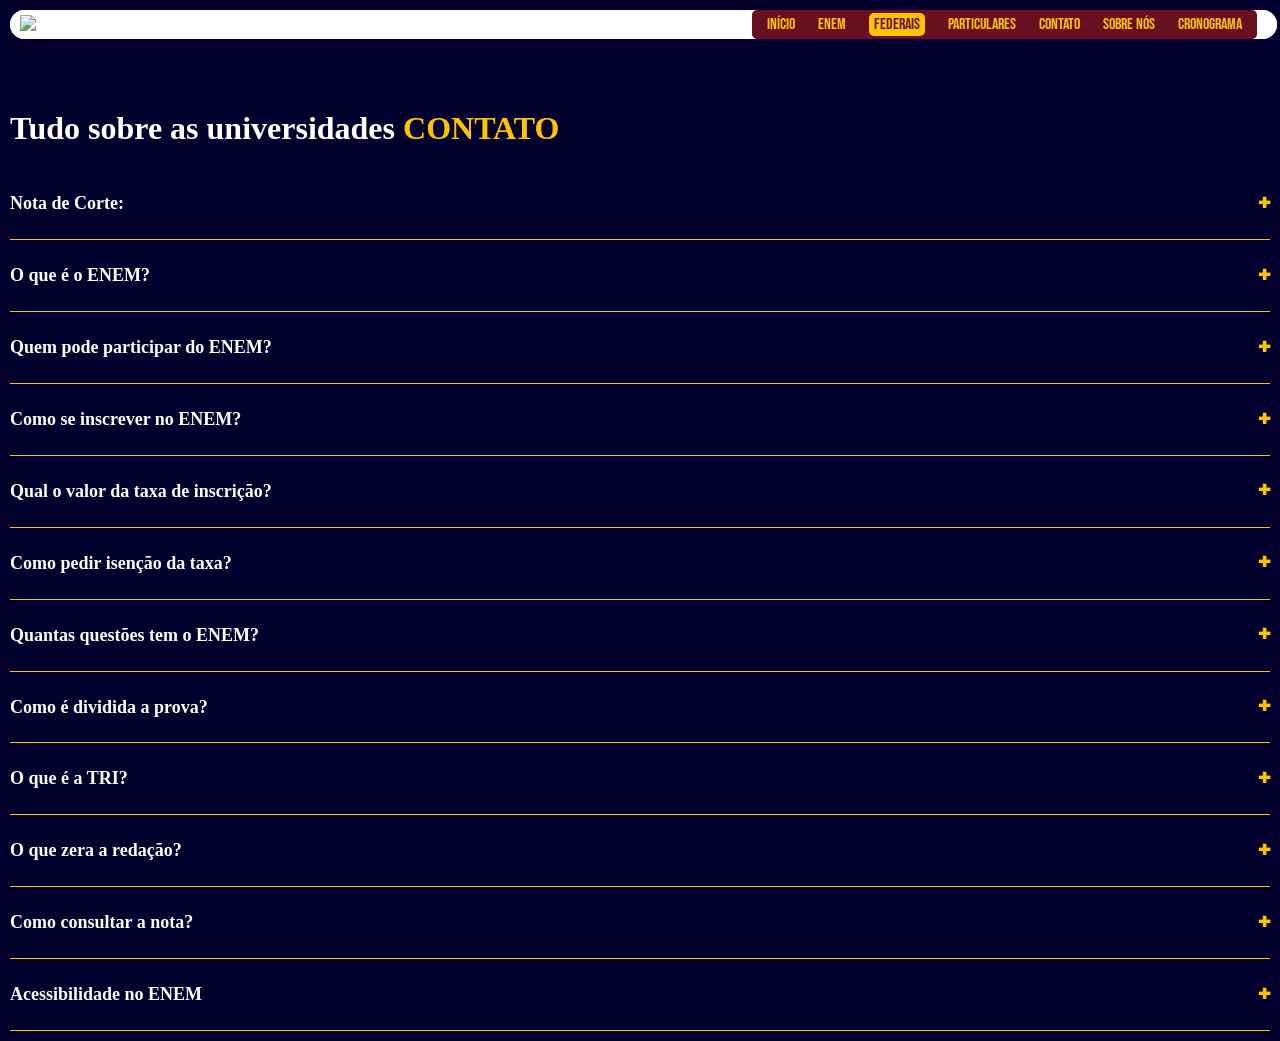
==== contato.html @ 667b53c7 "primeiro commit" ====
<!DOCTYPE html>
<html lang="en">
<head>
    <meta charset="UTF-8">
    <meta name="viewport" content="width=device-width, initial-scale=1.0">
    <title>UniGuia</title>
    <link rel="stylesheet" href="style.css">
    <link rel="preconnect" href="https://fonts.googleapis.com">
    <link rel="preconnect" href="https://fonts.gstatic.com" crossorigin>
    <link href="https://fonts.googleapis.com/css2?family=Bebas+Neue&display=swap" rel="stylesheet">
</head>
<body>
    <header>
        <div class="logo">
           <img src="img/logo.png" alt="logo">
        </div>
        
        <div class="menu">
            <nav>
                <a href="index.html">Início</a>
                <a href="enem.html">Enem</a>
                <a href="federais.html">Federais</a>
                <a href="particulares.html" >Particulares</a>
                <a href="contato.html" id="estilo">Contato</a>
                <a href="sobre_nos.html">Sobre Nós</a>
                <a href="cronograma.html">Cronograma</a>
            </nav>
        </div>
    </header>

    <style>
        body {
            font-family: "Bebas Neue", sans-serif;
            padding: 2px;
            color: #fff;
            background-color: #03002e;;
        }

       .enem {
            margin-top: 100px; 

        }
        .amarelo {
            color: #ffc400;
        }

        h1 {
            font-family: 'Times New Roman', Times, serif;
        }

        h2 {
            text-align: center;
            color: #fff;
            font-family: Georgia, 'Times New Roman', Times, serif;
            font-size: 18px;
        }

        p {
            text-indent: 50px;
        }
        .faq-item {
            border-bottom: 1px solid #ffc400;
            padding: 10px 0;
        }

        .pergunta {
            display: flex;
            justify-content: space-between;
            align-items: center;
            cursor: pointer;
        }

        .pergunta h3 {
            margin: 0;
            font-size: 18px;
            color: #f6f6f6;
        }

        .icone {
            font-size: 30px;
            font-weight: bold;
            color: #ffc400;
            transition: transform 0.3s ease;
        }

        .resposta {
            max-height: 0;
            overflow: hidden;
            transition: max-height 0.3s ease, padding 0.3s ease;
            color: #fff;
        }

        .faq-item.ativa .resposta {
            max-height: 200px;
            padding-top: 10px;
        }

        .faq-item.ativa .icone {
            transform: rotate(45deg);
        }
    </style>
</head>
<body>
    <header>
        <div class="logo">
           <img src="img/logo.png" alt="logo">
        </div>
        
        <div class="menu">
            <nav>
                <a href="index.html">Início</a>
                <a href="enem.html">Enem</a>
                <a href="federais.html" id="estilo">Federais</a>
                <a href="particulares.html">Particulares</a>
                <a href="contato.html">Contato</a>
                <a href="sobre_nos.html">Sobre Nós</a>
                <a href="cronograma.html">Cronograma</a>
            </nav>
        </div>
    </header>
        <div class="enem">
        <h1>Tudo sobre as universidades <span class="amarelo"> CONTATO <span></h1>

        <!-- Pergunta 1 -->
        <div class="faq-item">
            <div class="pergunta">
                <h2>Nota de Corte:</h2>
                <span class="icone">+</span>
            </div>
            <div class="resposta">
                <a href="https://acessounico.mec.gov.br/busca" target="_blank"><p> Nota de Corte </p></a>
            </div>
        </div>
        
        <!-- Pergunta 2 -->
        <div class="faq-item">
            <div class="pergunta">
                <h2>O que é o ENEM?</h2>
                <span class="icone">+</span>
            </div>
            <div class="resposta">
                <p>
                    O ENEM (Exame Nacional do Ensino Médio) é uma avaliação criada 
                    pelo Ministério da Educação em 1998. Atualmente, ele é utilizado
                    como uma das principais formas de ingresso no ensino superior
                    brasileiro, permitindo acesso ao SISU, PROUNI, FIES e diversas
                    instituições de ensino.
                </p>
            </div>
        </div>
        
        <!-- Pergunta 3 -->
        <div class="faq-item">
            <div class="pergunta">
                <h2>Quem pode participar do ENEM?</h2>
                <span class="icone">+</span>
            </div>
            <div class="resposta">
                <p>
                    Pode participar:
                    Quem já concluiu o Ensino Médio;
                    Quem está concluindo o Ensino Médio;
                    Estudantes dos anos anteriores como "treineiros", apenas para autoavaliação.
                </p>
            </div>
        </div>
        
        <!-- Pergunta 4 -->
        <div class="faq-item">
            <div class="pergunta">
                <h2>Como se inscrever no ENEM?</h2>
       
                <span class="icone">+</span>
            </div>
            <div class="resposta">
                 <p> 
                    A inscrição é realizada exclusivamente pela Página do Participante do Inep,
                    utilizando CPF e conta Gov.br Site oficial: 
                </p>
                <a href="https://enem.inep.gov.br/participante/?utm_source=chatgpt.com" target="_blank"><p> Página do participante </p></a>
            </div>
        </div>


        <!-- Pergunta 5 -->
        <div class="faq-item">
            <div class="pergunta">
                <h2>Qual o valor da taxa de inscrição?</h2>
                <span class="icone">+</span>
            </div>
            <div class="resposta">
                <p>
                    Na edição de 2026, a taxa de inscrição é de R$ 85,00.
                </p>            
            </div>
        </div>


        <!-- Pergunta 6 -->
        <div class="faq-item">
            <div class="pergunta">
                <h2>Como pedir isenção da taxa?</h2>
        
                <span class="icone">+</span>
            </div>
            <div class="resposta">
                <p>
                    Podem solicitar isenção:
                    Estudantes do 3º ano da rede pública;
                    Pessoas que cursaram todo o ensino médio em escola pública ou como bolsistas
                    integrais com renda familiar de até 1,5 salário mínimo por pessoa;
                    Inscritos no CadÚnico;
                    Beneficiários do programa Pé-de-Meia.
                </p>
            </div>
        </div>

         <!-- Pergunta 7 -->
        <div class="faq-item">
            <div class="pergunta">
                <h2>Quantas questões tem o ENEM?</h2>
                <span class="icone">+</span>
            </div>
            <div class="resposta">
                <p>
                    O exame possui:
                    180 questões objetivas;
                    1 redação dissertativo-argumentativa.
                    As questões são divididas em quatro áreas do conhecimento.
                </p>
            </div>
        </div>
        
        <!-- Pergunta 8 -->
        <div class="faq-item">
            <div class="pergunta">
                <h2>Como é dividida a prova?</h2>
                <span class="icone">+</span>
            </div>
            <div class="resposta">
                <p>1º dia</p>
                <p>
                    - Linguagens, Códigos e suas Tecnologias
                    - Ciências Humanas e suas Tecnologias
                    - Redação</p>
                <p>2º dia</p>
                <p>
                    - Matemática e suas Tecnologias
                    - Ciências da Natureza e suas Tecnologias 
                </p>
                <p>
                    Total: 180 questões + redação.
                </p>
            </div>
        </div>

        <!-- Pergunta 9 -->
        <div class="faq-item">
            <div class="pergunta">
                <h2>O que é a TRI?</h2>
        
                <span class="icone">+</span>
            </div>
            <div class="resposta">
                <p>
                    TRI significa Teoria de Resposta ao Item.
                    Ela não considera apenas quantas questões você acertou, mas também a coerência dos seus acertos. Acertar questões difíceis e errar muitas fáceis pode reduzir a nota final, pois o sistema entende que houve inconsistência no padrão de respostas.
                </p>
            </div>
        </div>

        <!-- Pergunta 10 -->
        <div class="faq-item">
            <div class="pergunta">
                 <h2>O que zera a redação?</h2>
        
                <span class="icone">+</span>
            </div>
            <div class="resposta">
                <p>
                    A redação recebe nota zero quando:
                    Foge totalmente ao tema;
                    Não é um texto dissertativo-argumentativo;
                    Possui menos de 7 linhas;
                    Contém impropérios ou desenhos;
                    Está em branco;
                    Apresenta cópia integral dos textos motivadores.
                </p>
            
            </div>
        </div>

        <!-- Pergunta 11 -->
        <div class="faq-item">
            <div class="pergunta">
                <h2>Como consultar a nota?</h2>
                <span class="icone">+</span>
            </div>
            <div class="resposta">
                <p>
                    A nota é divulgada na Página do Participante.
                    O estudante deve acessar com CPF e senha da conta Gov.br.
                    Acesso: 
                </p>
                <a href="https://enem.inep.gov.br/participante/?utm_source=chatgpt.com"></a> 
            </div>
        </div>


        <!-- Pergunta 12 -->
        <div class="faq-item">
            <div class="pergunta">
                <h2>Acessibilidade no ENEM</h2>
                <span class="icone">+</span>
            </div>
            <div class="resposta">
                <p>
                    Quem pode solicitar atendimento especializado?
                    Participantes com deficiência, transtorno funcional específico (como TEA, dislexia, TDAH), gestantes,
                    lactantes, idosos e pessoas com outras condições específicas previstas no edital. A solicitação é
                    feita durante a inscrição. Fonte:
                </p>
                <a href="INEP - Perguntas Frequentes ENEM" target="_blank"></a>
            </div>
        </div>

    </div>


    <script src="script.js"></script>

</body>
</html>
---- style.css ----
body {
  background: #03002e;
  font-family: "Bebas Neue", sans-serif;
  font-weight: 400;
  font-style: normal;
}
header {
  display: flex;
  justify-content: space-between;
  background: #fff;
  border-radius: 25px;
  position: fixed;
  width: 99%;
 
}
.logo img {
  height: 65px;
  width: auto;
  margin-left: 10px;
  margin-top: 5px;
}

.menu {
  display: flex;
  align-items: center;
}
.menu nav {
  margin-inline: 20px;
  flex-wrap: nowrap;
  justify-content: center;
  align-items: center;
  overflow-x: auto;
  padding-bottom: 5px;
  gap: 15px;
  background: #681020;
  border-radius: 5px;
  padding: 5px;
}
.menu nav a {
  text-decoration: none;
  color: #ffc400;
  margin-inline: 10px;
}
.menu nav a:hover{
  background-color: #ffc400;
  color: #681020;
  padding: 2px 5px;
  border-radius: 5px;
  
}
/*"animação" de clique*/
#estilo{
  background-color: #ffc400;
  color: #681020;
  padding: 2px 5px;
  border-radius: 5px;
}
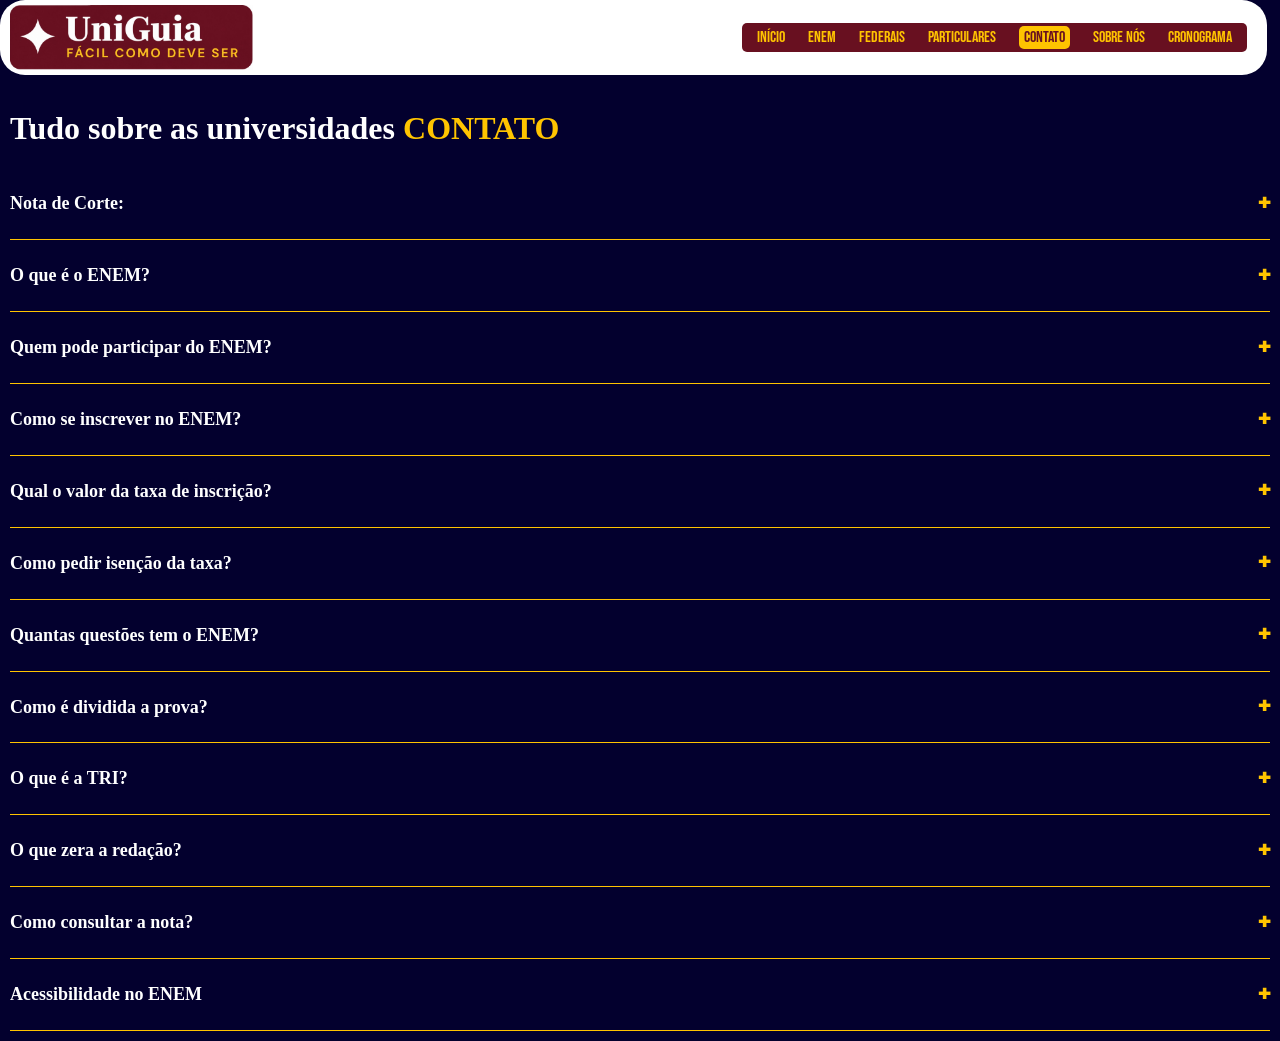
==== commit fd8e27d8: "dia01/07" ====
--- a/contato.html
+++ b/contato.html
@@ -12,7 +12,7 @@
 <body>
     <header>
         <div class="logo">
-           <img src="img/logo.png" alt="logo">
+           <img src="img/logo.jpg" alt="logo">
         </div>
         
         <div class="menu">
@@ -101,23 +101,6 @@
     </style>
 </head>
 <body>
-    <header>
-        <div class="logo">
-           <img src="img/logo.png" alt="logo">
-        </div>
-        
-        <div class="menu">
-            <nav>
-                <a href="index.html">Início</a>
-                <a href="enem.html">Enem</a>
-                <a href="federais.html" id="estilo">Federais</a>
-                <a href="particulares.html">Particulares</a>
-                <a href="contato.html">Contato</a>
-                <a href="sobre_nos.html">Sobre Nós</a>
-                <a href="cronograma.html">Cronograma</a>
-            </nav>
-        </div>
-    </header>
         <div class="enem">
         <h1>Tudo sobre as universidades <span class="amarelo"> CONTATO <span></h1>
 
--- a/style.css
+++ b/style.css
@@ -10,8 +10,10 @@
   background: #fff;
   border-radius: 25px;
   position: fixed;
+  top: 0;
+  left: 0;
   width: 99%;
- 
+  z-index: 999;
 }
 .logo img {
   height: 65px;
